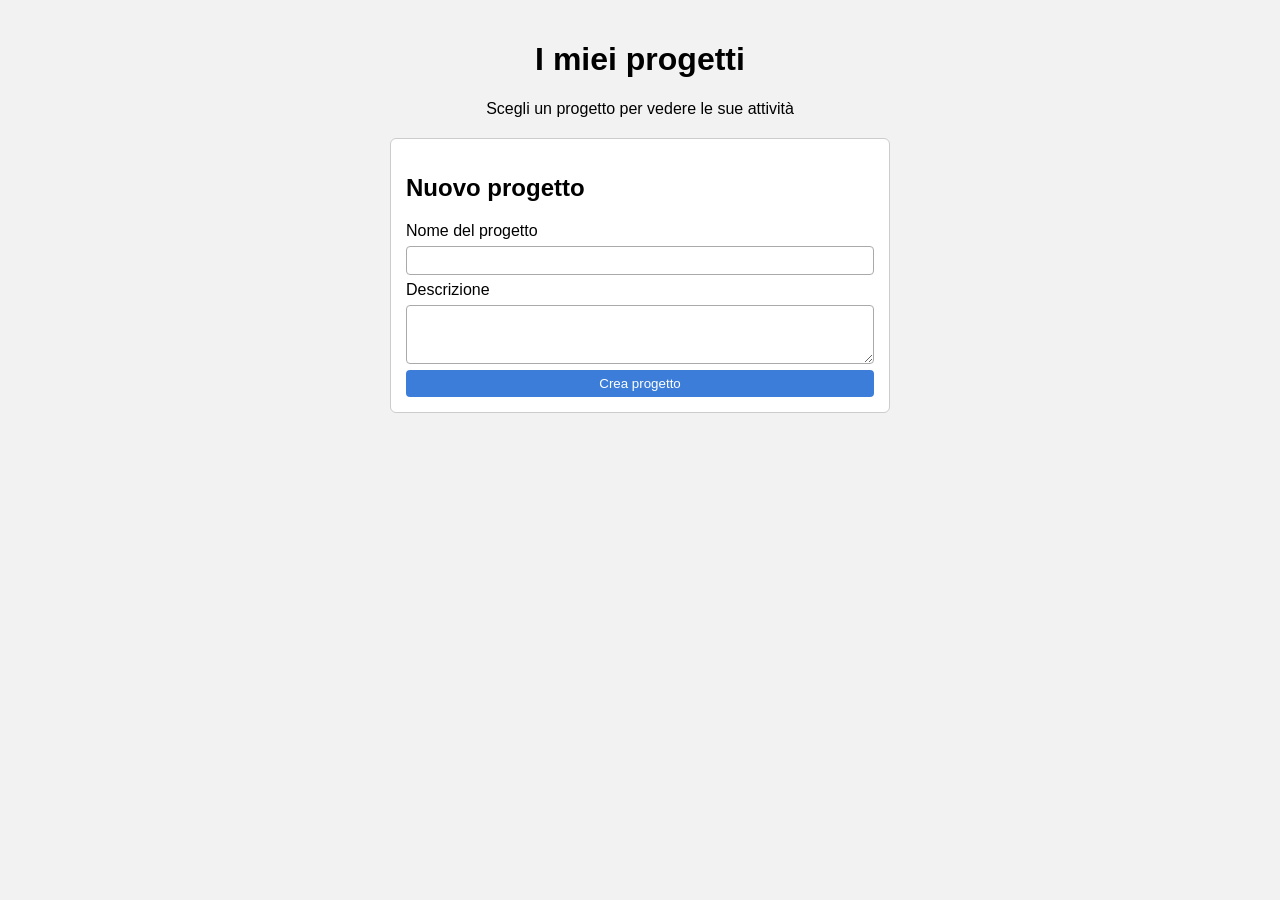
==== kanban/board.html @ d79b0267 "Aggiunge interfaccia kanban con progetti e attività" ====
ora <!DOCTYPE html>
<html lang="it">
<head>
    <meta charset="UTF-8">
    <meta name="viewport" content="width=device-width, initial-scale=1.0">
    <title>Kanban Board</title>
    <link rel="stylesheet" href="style.css">
    <script src="script.js"></script>
</head>
<body>
    <header>
        <a href="index.html" id="indietro">&larr; Tutti i progetti</a>
        <h1 id="nome-progetto">Progetto</h1>
    </header>

    <button id="apri-finestra">+ Nuova attività</button>

    <main id="board">
        <section class="colonna" id="todo">
            <h2>Da fare <span class="contatore">0</span></h2>
            <div class="lista"></div>
        </section>

        <section class="colonna" id="doing">
            <h2>In corso <span class="contatore">0</span></h2>
            <div class="lista"></div>
        </section>

        <section class="colonna" id="done">
            <h2>Fatto <span class="contatore">0</span></h2>
            <div class="lista"></div>
        </section>
    </main>

    <dialog id="finestra-attivita">
        <h2>Nuova attività</h2>
        <form id="form-nuova" method="dialog">
            <label for="titolo">Titolo</label>
            <input type="text" id="titolo" name="titolo" placeholder="Titolo dell'attività" required>

            <label for="descrizione">Descrizione</label>
            <textarea id="descrizione" name="descrizione" rows="3" placeholder="Descrizione"></textarea>

            <label for="categoria">Categoria</label>
            <input type="text" id="categoria" name="categoria" required>

            <label for="professionista">Tipo di professionista</label>
            <select id="professionista" name="professionista" required>
                <option value="">Seleziona...</option>
                <option value="Sviluppatore frontend">Sviluppatore frontend</option>
                <option value="Sviluppatore backend">Sviluppatore backend</option>
                <option value="Sviluppatore full stack">Sviluppatore full stack</option>
                <option value="Database administrator">Database administrator</option>
                <option value="Sistemista">Sistemista</option>
                <option value="Specialista di rete">Specialista di rete</option>
                <option value="Esperto di sicurezza">Esperto di sicurezza</option>
                <option value="Designer UI/UX">Designer UI/UX</option>
                <option value="Tester">Tester</option>
                <option value="Project manager">Project manager</option>
            </select>

            <label for="persona">Nome della persona</label>
            <input type="text" id="persona" name="persona" placeholder="Chi svolgerà l'attività" required>

            <label for="durata">Durata (ore)</label>
            <input type="number" id="durata" name="durata" min="1" required>

            <div class="azioni">
                <button type="submit">Aggiungi</button>
                <button type="button" id="annulla">Annulla</button>
            </div>
        </form>
    </dialog>
</body>
</html>
---- kanban/style.css ----
* {
    box-sizing: border-box;
}

body {
    font-family: Arial, sans-serif;
    background-color: #f2f2f2;
    margin: 0;
    padding: 20px;
}

header {
    text-align: center;
    margin-bottom: 20px;
}

#nuova-attivita {
    background-color: white;
    max-width: 500px;
    margin: 0 auto 20px auto;
    padding: 15px;
    border: 1px solid #ccc;
    border-radius: 6px;
}

#form-nuova {
    display: flex;
    flex-direction: column;
    gap: 6px;
}

input, select, textarea {
    padding: 6px;
    border: 1px solid #aaa;
    border-radius: 4px;
    font-family: inherit;
}

button {
    padding: 6px 10px;
    border: none;
    border-radius: 4px;
    background-color: #3b7dd8;
    color: white;
    cursor: pointer;
}

button:hover {
    background-color: #2a5fa8;
}

#board {
    display: flex;
    gap: 15px;
    align-items: flex-start;
}

.colonna {
    flex: 1;
    background-color: #e0e0e0;
    padding: 10px;
    border-radius: 6px;
}

.colonna h2 {
    text-align: center;
    margin-top: 0;
}

.contatore {
    font-size: 14px;
    background-color: #999;
    color: white;
    padding: 2px 8px;
    border-radius: 10px;
}

.lista {
    min-height: 100px;
}

.card {
    background-color: white;
    padding: 10px;
    margin-bottom: 10px;
    border-radius: 6px;
    border: 1px solid #ccc;
    cursor: grab;
}

.card h3 {
    margin: 0 0 5px 0;
}

.categoria {
    font-size: 12px;
    color: #3b7dd8;
    margin: 0 0 5px 0;
}

.descrizione {
    margin: 0 0 5px 0;
}

.dettagli {
    font-size: 13px;
    padding-left: 18px;
    margin: 5px 0;
}

.azioni {
    display: flex;
    flex-wrap: wrap;
    gap: 5px;
}

.elimina {
    background-color: #d83b3b;
}

.elimina:hover {
    background-color: #a82a2a;
}

#nuovo-progetto {
    background-color: white;
    max-width: 500px;
    margin: 0 auto 20px auto;
    padding: 15px;
    border: 1px solid #ccc;
    border-radius: 6px;
}

#form-progetto {
    display: flex;
    flex-direction: column;
    gap: 6px;
}

#progetti {
    display: flex;
    flex-wrap: wrap;
    gap: 15px;
    justify-content: center;
}

.progetto {
    display: block;
    width: 250px;
    background-color: white;
    padding: 15px;
    border: 1px solid #ccc;
    border-radius: 6px;
    color: black;
    text-decoration: none;
}

.progetto:hover {
    border-color: #3b7dd8;
}

#indietro {
    display: block;
    text-align: left;
    color: #3b7dd8;
    text-decoration: none;
    margin-bottom: 10px;
}

#apri-finestra {
    display: block;
    margin: 0 auto 20px auto;
    padding: 10px 16px;
}

dialog {
    width: 400px;
    max-width: 90%;
    border: 1px solid #ccc;
    border-radius: 6px;
    padding: 15px;
}

dialog::backdrop {
    background-color: rgba(0, 0, 0, 0.4);
}

.card .sposta-sinistra,
.card .sposta-destra {
    display: none;
}

.card.aperta .sposta-sinistra,
.card.aperta .sposta-destra {
    display: inline-block;
}
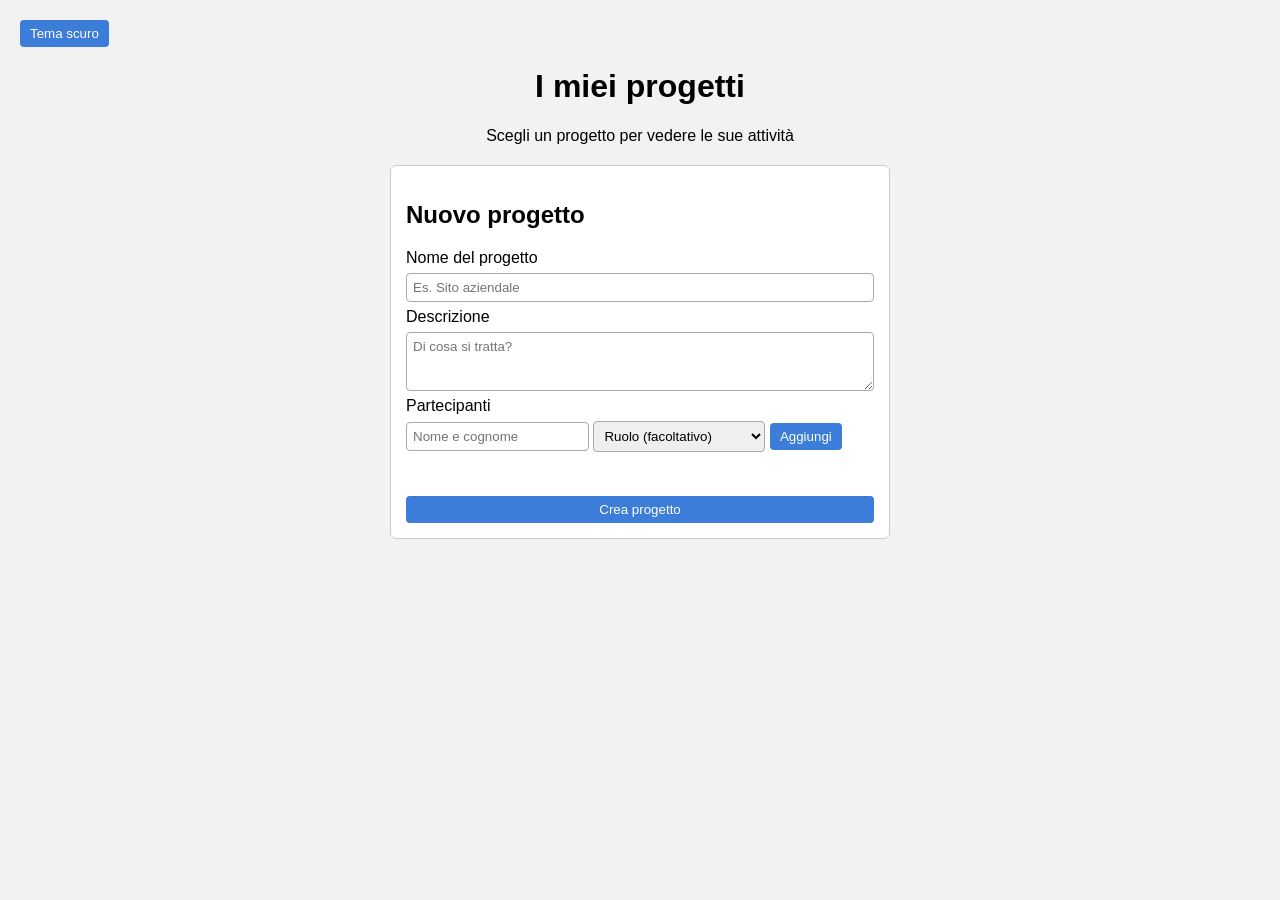
==== commit 6ad8fc32: "- Modifica attività: ogni card ha un pulsante "Modifica" che riapre la stessa finestra già compilata" ====
--- a/kanban/board.html
+++ b/kanban/board.html
@@ -1,4 +1,4 @@
-ora <!DOCTYPE html>
+<!DOCTYPE html>
 <html lang="it">
 <head>
     <meta charset="UTF-8">
@@ -8,12 +8,30 @@
     <script src="script.js"></script>
 </head>
 <body>
+    <button type="button" class="cambia-tema secondario" title="Cambia tema">Tema scuro</button>
+
     <header>
         <a href="index.html" id="indietro">&larr; Tutti i progetti</a>
         <h1 id="nome-progetto">Progetto</h1>
+        <p id="descrizione-progetto" class="sottotitolo"></p>
+        <div class="azioni centrate">
+            <button type="button" id="modifica-progetto" class="secondario">Modifica progetto</button>
+            <button type="button" id="elimina-progetto" class="elimina">Elimina progetto</button>
+        </div>
+
+        <ul id="partecipanti-progetto" class="chips"></ul>
+        <form id="form-partecipante" class="riga-input">
+            <input type="text" name="nome" placeholder="Aggiungi partecipante" required>
+            <select name="ruolo" class="scelta-ruolo"></select>
+            <button type="submit" class="secondario">+</button>
+        </form>
     </header>
 
-    <button id="apri-finestra">+ Nuova attività</button>
+    <div id="barra-strumenti">
+        <input type="search" id="cerca" placeholder="Cerca per titolo...">
+        <select id="filtro-persona"></select>
+        <button type="button" id="apri-finestra">+ Nuova attività</button>
+    </div>
 
     <main id="board">
         <section class="colonna" id="todo">
@@ -32,8 +50,23 @@
         </section>
     </main>
 
+    <section id="riepilogo" class="pannello">
+        <h2>Ore per persona</h2>
+        <table>
+            <thead>
+                <tr>
+                    <th>Persona</th>
+                    <th>Attività</th>
+                    <th>Ore totali</th>
+                    <th>Ore completate</th>
+                </tr>
+            </thead>
+            <tbody></tbody>
+        </table>
+    </section>
+
     <dialog id="finestra-attivita">
-        <h2>Nuova attività</h2>
+        <h2 id="titolo-finestra">Nuova attività</h2>
         <form id="form-nuova" method="dialog">
             <label for="titolo">Titolo</label>
             <input type="text" id="titolo" name="titolo" placeholder="Titolo dell'attività" required>
@@ -42,31 +75,36 @@
             <textarea id="descrizione" name="descrizione" rows="3" placeholder="Descrizione"></textarea>
 
             <label for="categoria">Categoria</label>
-            <input type="text" id="categoria" name="categoria" required>
+            <input type="text" id="categoria" name="categoria" list="elenco-categorie" required>
+            <datalist id="elenco-categorie"></datalist>
+
+            <label for="persona">Assegnata a</label>
+            <select id="persona" name="persona" required></select>
 
             <label for="professionista">Tipo di professionista</label>
-            <select id="professionista" name="professionista" required>
-                <option value="">Seleziona...</option>
-                <option value="Sviluppatore frontend">Sviluppatore frontend</option>
-                <option value="Sviluppatore backend">Sviluppatore backend</option>
-                <option value="Sviluppatore full stack">Sviluppatore full stack</option>
-                <option value="Database administrator">Database administrator</option>
-                <option value="Sistemista">Sistemista</option>
-                <option value="Specialista di rete">Specialista di rete</option>
-                <option value="Esperto di sicurezza">Esperto di sicurezza</option>
-                <option value="Designer UI/UX">Designer UI/UX</option>
-                <option value="Tester">Tester</option>
-                <option value="Project manager">Project manager</option>
-            </select>
+            <select id="professionista" name="professionista" required></select>
 
-            <label for="persona">Nome della persona</label>
-            <input type="text" id="persona" name="persona" placeholder="Chi svolgerà l'attività" required>
-
-            <label for="durata">Durata (ore)</label>
-            <input type="number" id="durata" name="durata" min="1" required>
+            <div class="tre-colonne">
+                <div>
+                    <label for="durata">Durata (ore)</label>
+                    <input type="number" id="durata" name="durata" min="1" required>
+                </div>
+                <div>
+                    <label for="priorita">Priorità</label>
+                    <select id="priorita" name="priorita">
+                        <option value="bassa">Bassa</option>
+                        <option value="media" selected>Media</option>
+                        <option value="alta">Alta</option>
+                    </select>
+                </div>
+                <div>
+                    <label for="scadenza">Scadenza</label>
+                    <input type="date" id="scadenza" name="scadenza">
+                </div>
+            </div>
 
             <div class="azioni">
-                <button type="submit">Aggiungi</button>
+                <button type="submit" id="conferma">Aggiungi</button>
                 <button type="button" id="annulla">Annulla</button>
             </div>
         </form>
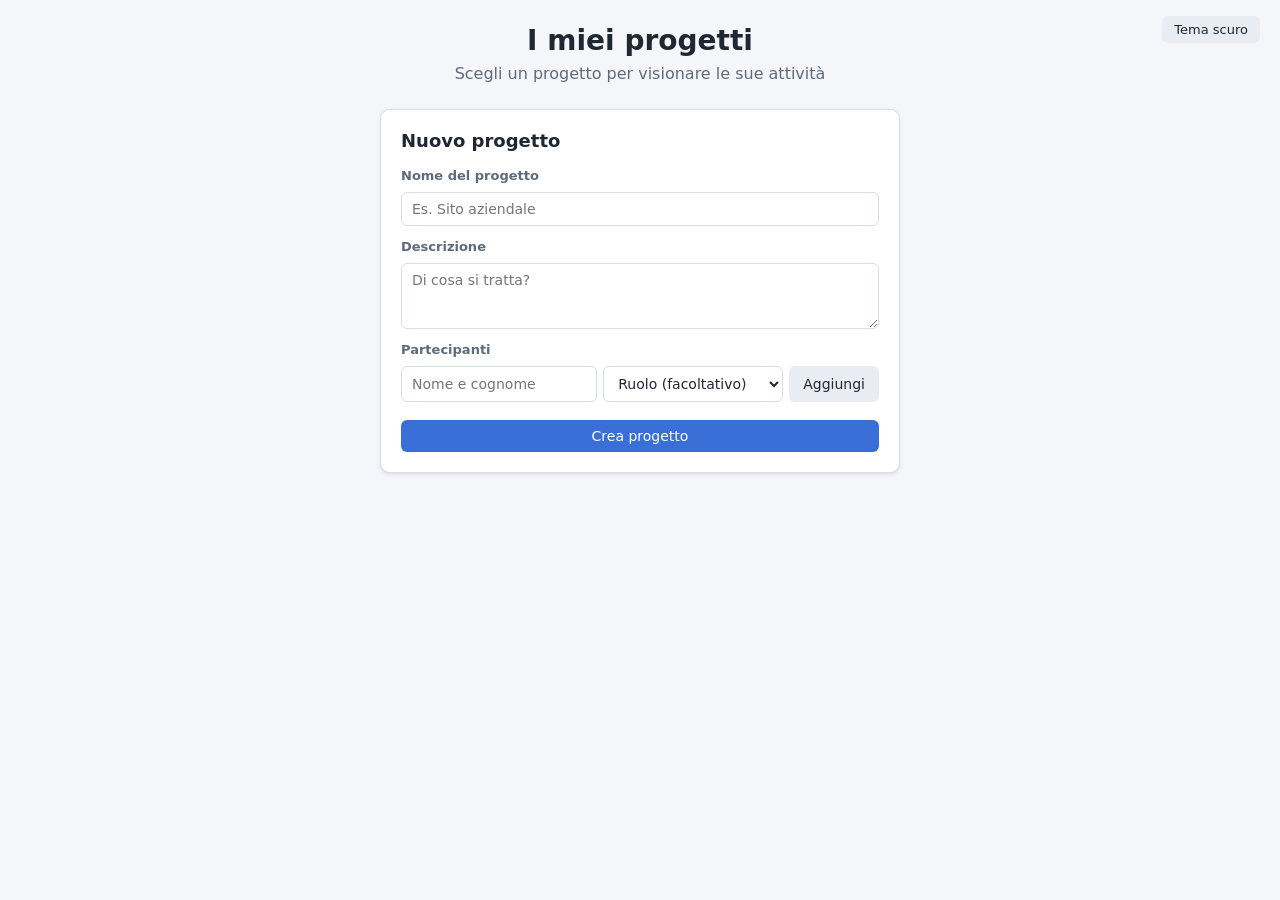
==== commit e4d7c079: "correzzione dettagli" ====
--- a/kanban/board.html
+++ b/kanban/board.html
@@ -8,7 +8,7 @@
     <script src="script.js"></script>
 </head>
 <body>
-    <button type="button" class="cambia-tema secondario" title="Cambia tema">Tema scuro</button>
+    <button type="button" class="cambia-tema secondario" title="Cambia tema">Tema Scuro</button>
 
     <header>
         <a href="index.html" id="indietro">&larr; Tutti i progetti</a>
--- a/kanban/style.css
+++ b/kanban/style.css
@@ -2,77 +2,313 @@
     box-sizing: border-box;
 }
 
+:root {
+    --sfondo: #f4f6fa;
+    --superficie: #ffffff;
+    --colonna: #e9edf3;
+    --bordo: #d9dee7;
+    --testo: #1f2733;
+    --testo-tenue: #5f6b7a;
+    --primario: #3b6fd8;
+    --primario-scuro: #2c56ad;
+    --pericolo: #d64545;
+    --pericolo-scuro: #a83232;
+    --todo: #8a94a6;
+    --doing: #e0a526;
+    --done: #3aa66b;
+    --accento-tenue: #e6eefc;
+    --scaduto: #d64545;
+    --ombra: 0 1px 2px rgba(20, 30, 50, 0.06), 0 2px 6px rgba(20, 30, 50, 0.06);
+}
+
+html[data-tema="scuro"] {
+    --sfondo: #14181f;
+    --superficie: #1e242d;
+    --colonna: #262d38;
+    --bordo: #353e4b;
+    --testo: #e4e8ee;
+    --testo-tenue: #9aa5b4;
+    --primario: #5b8df0;
+    --primario-scuro: #8fb0f5;
+    --accento-tenue: #24324d;
+    --scaduto: #f07070;
+    --ombra: 0 1px 2px rgba(0, 0, 0, 0.3), 0 2px 6px rgba(0, 0, 0, 0.25);
+    color-scheme: dark;
+}
+
+html[data-tema="scuro"] button:not(.secondario):not(.elimina):not(.rimuovi) {
+    color: #10141a;
+}
+
 body {
-    font-family: Arial, sans-serif;
-    background-color: #f2f2f2;
+    font-family: system-ui, -apple-system, "Segoe UI", Roboto, Arial, sans-serif;
+    background-color: var(--sfondo);
+    color: var(--testo);
     margin: 0;
-    padding: 20px;
+    padding: 24px 20px 40px;
+    line-height: 1.45;
+}
+
+h1, h2, h3 {
+    line-height: 1.2;
 }
 
 header {
     text-align: center;
-    margin-bottom: 20px;
-}
-
-#nuova-attivita {
-    background-color: white;
-    max-width: 500px;
-    margin: 0 auto 20px auto;
-    padding: 15px;
-    border: 1px solid #ccc;
+    margin-bottom: 24px;
+}
+
+header h1 {
+    margin: 0 0 4px;
+    font-size: 28px;
+}
+
+.sottotitolo {
+    margin: 0;
+    color: var(--testo-tenue);
+}
+
+label {
+    font-size: 13px;
+    font-weight: 600;
+    color: var(--testo-tenue);
+    margin-top: 6px;
+}
+
+input, select, textarea {
+    padding: 8px 10px;
+    border: 1px solid var(--bordo);
     border-radius: 6px;
-}
-
+    font-family: inherit;
+    font-size: 14px;
+    background-color: var(--superficie);
+    color: inherit;
+}
+
+input:focus, select:focus, textarea:focus {
+    outline: none;
+    border-color: var(--primario);
+    box-shadow: 0 0 0 3px rgba(59, 111, 216, 0.15);
+}
+
+textarea {
+    resize: vertical;
+}
+
+button {
+    padding: 8px 14px;
+    border: none;
+    border-radius: 6px;
+    background-color: var(--primario);
+    color: white;
+    font-family: inherit;
+    font-size: 14px;
+    cursor: pointer;
+    transition: background-color 0.15s;
+}
+
+button:hover {
+    background-color: var(--primario-scuro);
+}
+
+button.secondario {
+    background-color: var(--colonna);
+    color: var(--testo);
+}
+
+button.secondario:hover {
+    background-color: var(--bordo);
+}
+
+.pannello {
+    background-color: var(--superficie);
+    max-width: 520px;
+    margin: 0 auto 28px auto;
+    padding: 20px;
+    border: 1px solid var(--bordo);
+    border-radius: 10px;
+    box-shadow: var(--ombra);
+}
+
+.pannello h2 {
+    margin: 0 0 10px;
+    font-size: 18px;
+}
+
+#form-progetto,
 #form-nuova {
     display: flex;
     flex-direction: column;
     gap: 6px;
 }
 
-input, select, textarea {
-    padding: 6px;
-    border: 1px solid #aaa;
-    border-radius: 4px;
-    font-family: inherit;
-}
-
-button {
-    padding: 6px 10px;
-    border: none;
-    border-radius: 4px;
-    background-color: #3b7dd8;
-    color: white;
-    cursor: pointer;
-}
-
-button:hover {
-    background-color: #2a5fa8;
+#form-progetto button[type="submit"] {
+    margin-top: 12px;
+}
+
+.riga-input {
+    display: flex;
+    gap: 6px;
+}
+
+.riga-input input {
+    flex: 1;
+    min-width: 0;
+}
+
+.chips {
+    list-style: none;
+    padding: 0;
+    margin: 4px 0;
+    display: flex;
+    flex-wrap: wrap;
+    gap: 6px;
+}
+
+.chips:empty {
+    display: none;
+}
+
+.chips li {
+    display: inline-flex;
+    align-items: center;
+    gap: 4px;
+    background-color: var(--accento-tenue);
+    color: var(--primario-scuro);
+    font-size: 13px;
+    padding: 3px 10px;
+    border-radius: 999px;
+}
+
+.chips .rimuovi {
+    background: none;
+    color: inherit;
+    padding: 0 2px;
+    font-size: 16px;
+    line-height: 1;
+}
+
+.chips .rimuovi:hover {
+    background: none;
+    color: var(--pericolo);
+}
+
+#progetti {
+    display: grid;
+    grid-template-columns: repeat(auto-fill, minmax(240px, 1fr));
+    gap: 16px;
+    max-width: 1000px;
+    margin: 0 auto;
+}
+
+.progetto {
+    display: block;
+    background-color: var(--superficie);
+    padding: 16px;
+    border: 1px solid var(--bordo);
+    border-top: 4px solid var(--primario);
+    border-radius: 10px;
+    box-shadow: var(--ombra);
+    color: inherit;
+    text-decoration: none;
+    transition: transform 0.15s, box-shadow 0.15s;
+}
+
+.progetto:hover {
+    transform: translateY(-2px);
+    box-shadow: 0 4px 14px rgba(20, 30, 50, 0.1);
+}
+
+.progetto h3 {
+    margin: 0 0 6px;
+}
+
+.progetto .descrizione {
+    color: var(--testo-tenue);
+    font-size: 14px;
+    margin: 0 0 10px;
+}
+
+.progetto .info {
+    font-size: 12px;
+    color: var(--testo-tenue);
+    margin: 0;
+}
+
+#indietro {
+    display: inline-block;
+    color: var(--primario);
+    text-decoration: none;
+    margin-bottom: 10px;
+    font-size: 14px;
+}
+
+#indietro:hover {
+    text-decoration: underline;
+}
+
+header .chips {
+    justify-content: center;
+    margin-top: 10px;
+}
+
+#form-partecipante {
+    max-width: 440px;
+    margin: 8px auto 0;
+}
+
+#form-partecipante input,
+#form-partecipante select {
+    padding: 5px 8px;
+    font-size: 13px;
+}
+
+#form-partecipante button {
+    padding: 5px 12px;
+}
+
+#apri-finestra {
+    font-weight: 600;
 }
 
 #board {
     display: flex;
-    gap: 15px;
+    gap: 16px;
     align-items: flex-start;
+    max-width: 1200px;
+    margin: 0 auto;
 }
 
 .colonna {
     flex: 1;
-    background-color: #e0e0e0;
-    padding: 10px;
-    border-radius: 6px;
+    background-color: var(--colonna);
+    padding: 12px;
+    border-radius: 10px;
+    border-top: 4px solid var(--todo);
+}
+
+#doing {
+    border-top-color: var(--doing);
+}
+
+#done {
+    border-top-color: var(--done);
 }
 
 .colonna h2 {
-    text-align: center;
-    margin-top: 0;
+    display: flex;
+    justify-content: space-between;
+    align-items: center;
+    margin: 0 0 12px;
+    font-size: 16px;
 }
 
 .contatore {
-    font-size: 14px;
-    background-color: #999;
-    color: white;
-    padding: 2px 8px;
-    border-radius: 10px;
+    font-size: 12px;
+    background-color: var(--superficie);
+    color: var(--testo-tenue);
+    padding: 2px 9px;
+    border-radius: 999px;
 }
 
 .lista {
@@ -80,109 +316,73 @@
 }
 
 .card {
-    background-color: white;
-    padding: 10px;
+    background-color: var(--superficie);
+    padding: 12px;
     margin-bottom: 10px;
-    border-radius: 6px;
-    border: 1px solid #ccc;
+    border-radius: 8px;
+    border: 1px solid var(--bordo);
+    box-shadow: var(--ombra);
     cursor: grab;
+    transition: box-shadow 0.15s;
+}
+
+.card:hover {
+    box-shadow: 0 3px 10px rgba(20, 30, 50, 0.12);
 }
 
 .card h3 {
-    margin: 0 0 5px 0;
-}
-
-.categoria {
+    margin: 0 0 6px 0;
+    font-size: 15px;
+}
+
+.card .categoria {
+    display: inline-block;
+    font-size: 11px;
+    font-weight: 600;
+    text-transform: uppercase;
+    letter-spacing: 0.03em;
+    color: var(--primario-scuro);
+    background-color: var(--accento-tenue);
+    padding: 2px 8px;
+    border-radius: 4px;
+    margin: 0 0 6px 0;
+}
+
+.card .descrizione {
+    margin: 0 0 6px 0;
+    font-size: 14px;
+}
+
+.card .descrizione:empty {
+    display: none;
+}
+
+.dettagli {
+    list-style: none;
+    font-size: 13px;
+    color: var(--testo-tenue);
+    padding: 0;
+    margin: 6px 0;
+}
+
+.azioni {
+    display: flex;
+    flex-wrap: wrap;
+    gap: 6px;
+    margin-top: 8px;
+}
+
+.card .azioni button {
+    padding: 5px 10px;
     font-size: 12px;
-    color: #3b7dd8;
-    margin: 0 0 5px 0;
-}
-
-.descrizione {
-    margin: 0 0 5px 0;
-}
-
-.dettagli {
-    font-size: 13px;
-    padding-left: 18px;
-    margin: 5px 0;
-}
-
-.azioni {
-    display: flex;
-    flex-wrap: wrap;
-    gap: 5px;
 }
 
 .elimina {
-    background-color: #d83b3b;
+    background-color: var(--pericolo);
 }
 
 .elimina:hover {
-    background-color: #a82a2a;
-}
-
-#nuovo-progetto {
-    background-color: white;
-    max-width: 500px;
-    margin: 0 auto 20px auto;
-    padding: 15px;
-    border: 1px solid #ccc;
-    border-radius: 6px;
-}
-
-#form-progetto {
-    display: flex;
-    flex-direction: column;
-    gap: 6px;
-}
-
-#progetti {
-    display: flex;
-    flex-wrap: wrap;
-    gap: 15px;
-    justify-content: center;
-}
-
-.progetto {
-    display: block;
-    width: 250px;
-    background-color: white;
-    padding: 15px;
-    border: 1px solid #ccc;
-    border-radius: 6px;
-    color: black;
-    text-decoration: none;
-}
-
-.progetto:hover {
-    border-color: #3b7dd8;
-}
-
-#indietro {
-    display: block;
-    text-align: left;
-    color: #3b7dd8;
-    text-decoration: none;
-    margin-bottom: 10px;
-}
-
-#apri-finestra {
-    display: block;
-    margin: 0 auto 20px auto;
-    padding: 10px 16px;
-}
-
-dialog {
-    width: 400px;
-    max-width: 90%;
-    border: 1px solid #ccc;
-    border-radius: 6px;
-    padding: 15px;
-}
-
-dialog::backdrop {
-    background-color: rgba(0, 0, 0, 0.4);
+    background-color: var(--pericolo-scuro);
 }
 
 .card .sposta-sinistra,
@@ -194,3 +394,187 @@
 .card.aperta .sposta-destra {
     display: inline-block;
 }
+
+dialog {
+    width: 440px;
+    max-width: 92%;
+    border: none;
+    border-radius: 12px;
+    padding: 22px;
+    box-shadow: 0 10px 40px rgba(20, 30, 50, 0.25);
+    background-color: var(--superficie);
+    color: var(--testo);
+}
+
+dialog h2 {
+    margin: 0 0 8px;
+    font-size: 18px;
+}
+
+dialog::backdrop {
+    background-color: rgba(20, 30, 50, 0.45);
+}
+
+dialog .azioni {
+    justify-content: flex-end;
+    margin-top: 14px;
+}
+
+#annulla {
+    background-color: var(--colonna);
+    color: var(--testo);
+}
+
+#annulla:hover {
+    background-color: var(--bordo);
+}
+
+.cambia-tema {
+    position: absolute;
+    top: 16px;
+    right: 20px;
+    font-size: 13px;
+    padding: 6px 12px;
+}
+
+.progresso {
+    height: 6px;
+    background-color: var(--colonna);
+    border-radius: 999px;
+    overflow: hidden;
+    margin-bottom: 8px;
+}
+
+.progresso .barra {
+    height: 100%;
+    background-color: var(--done);
+}
+
+.azioni.centrate {
+    justify-content: center;
+    margin-top: 10px;
+}
+
+.azioni.centrate button {
+    font-size: 13px;
+    padding: 5px 12px;
+}
+
+.scelta-ruolo {
+    max-width: 180px;
+}
+
+#barra-strumenti {
+    display: flex;
+    flex-wrap: wrap;
+    gap: 8px;
+    justify-content: center;
+    max-width: 1200px;
+    margin: 0 auto 20px;
+}
+
+#barra-strumenti input {
+    flex: 1;
+    min-width: 180px;
+    max-width: 320px;
+}
+
+.card .testa {
+    display: flex;
+    align-items: center;
+    gap: 8px;
+}
+
+.bollino {
+    flex-shrink: 0;
+    width: 10px;
+    height: 10px;
+    border-radius: 50%;
+    margin-bottom: 6px;
+}
+
+.priorita-bassa .bollino {
+    background-color: var(--done);
+}
+
+.priorita-media .bollino {
+    background-color: var(--doing);
+}
+
+.priorita-alta .bollino {
+    background-color: var(--pericolo);
+}
+
+.card.scaduta {
+    border-left: 4px solid var(--scaduto);
+}
+
+.testo-scaduto {
+    color: var(--scaduto);
+    font-weight: 600;
+}
+ 
+.tre-colonne {
+    display: grid;
+    grid-template-columns: repeat(3, 1fr);
+    gap: 8px;
+}
+
+.tre-colonne div {
+    display: flex;
+    flex-direction: column;
+    gap: 6px;
+}
+
+.tre-colonne input,
+.tre-colonne select {
+    width: 100%;
+}
+
+#riepilogo {
+    max-width: 700px;
+    margin-top: 28px;
+}
+
+#riepilogo table {
+    width: 100%;
+    border-collapse: collapse;
+    font-size: 14px;
+}
+
+#riepilogo th,
+#riepilogo td {
+    text-align: left;
+    padding: 8px 6px;
+    border-bottom: 1px solid var(--bordo);
+}
+
+#riepilogo th {
+    font-size: 12px;
+    color: var(--testo-tenue);
+    text-transform: uppercase;
+    letter-spacing: 0.03em;
+}
+
+#riepilogo tr:last-child td {
+    border-bottom: none;
+}
+
+@media (max-width: 700px) {
+    body {
+        padding-top: 60px;
+    }
+
+    #board {
+        flex-direction: column;
+        align-items: stretch;
+    }
+
+    .tre-colonne {
+        grid-template-columns: 1fr;
+    }
+
+    .riga-input {
+        flex-wrap: wrap;
+    }
+}
